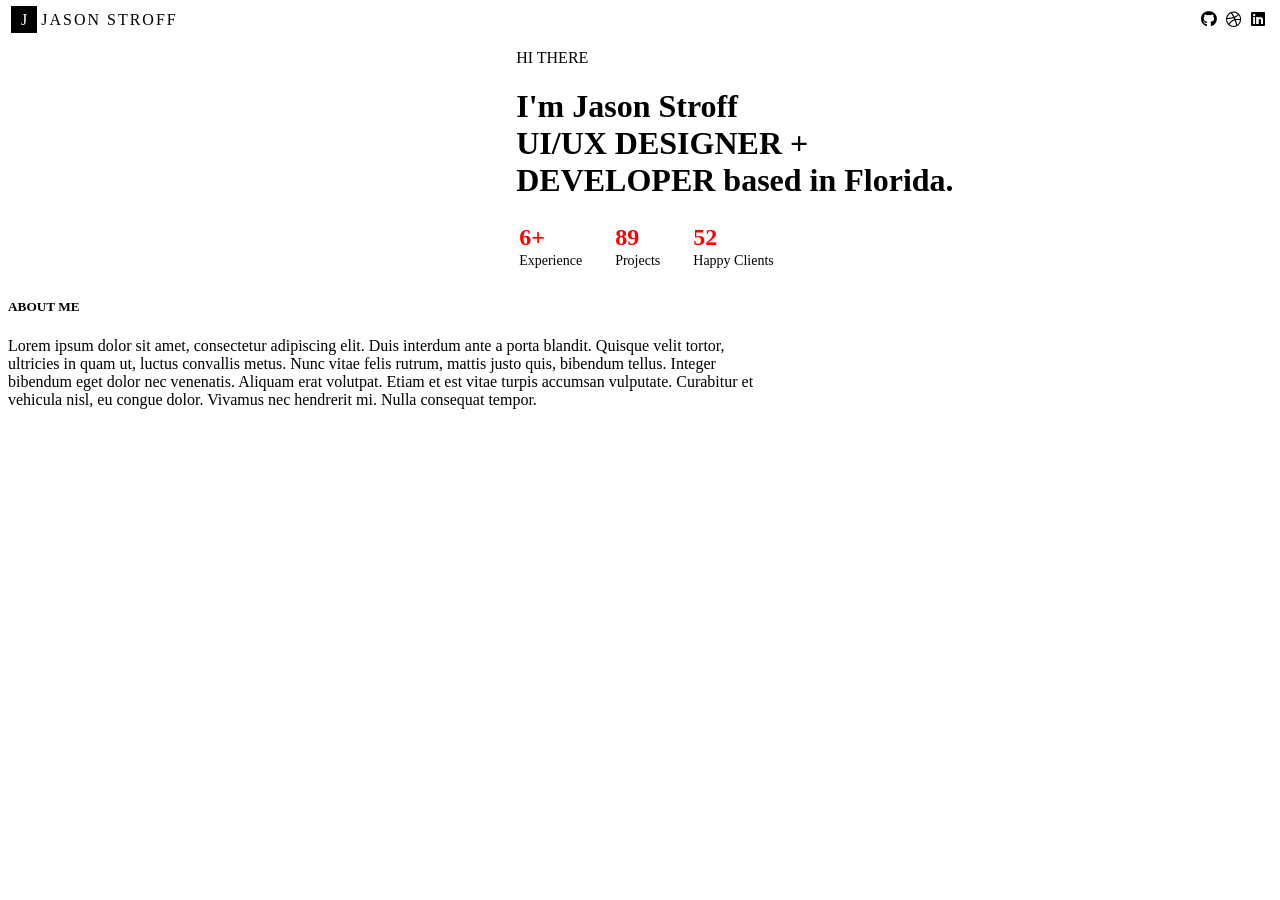
==== Buoi 2/index.html @ 2367d32c "finish buoi 2" ====
<!doctype html>
<html>
  <head>
    <meta charset="UTF-8" />
    <title>Table Layout</title>

    <!-- ICON -->
    <link
      href="https://cdnjs.cloudflare.com/ajax/libs/font-awesome/6.5.0/css/all.min.css"
      rel="stylesheet"
    />

    <link rel="stylesheet" href="style.css" />
  </head>
  <body>
    <table class="main-table" width="100%">
      <tr>
        <td>
          <span class="icon">J</span>
          <span class="letter">JASON STROFF</span>
        </td>

        <td class="icons" style="text-align: right">
          <i class="fab fa-github"></i>
          <i class="fab fa-dribbble"></i>
          <i class="fab fa-linkedin"></i>
        </td>
      </tr>
      <tr>
        <td width="40%">
          <img
            src="https://encrypted-tbn0.gstatic.com/images?q=tbn:ANd9GcQGuA_EI41q8TSafMqCG-p8vvQbH3hn0BWDn3BbEyZbUPL7iiRV"
            alt=""
          />
        </td>
        <td width="60%">
          <p>HI THERE</p>
          <h1>
            I'm Jason Stroff <br />
            UI/UX DESIGNER + <br />
            DEVELOPER based in Florida.
          </h1>
          <table class="info">
            <tr>
              <td>
                <span class="number"><b>6+</b></span> <br />
                <span class="dp">Experience</span>
              </td>
              <td>
                <span class="number"><b>89</b></span
                ><br />
                <span class="dp">Projects</span>
              </td>
              <td>
                <span class="number"><b>52</b></span
                ><br />
                <span class="dp">Happy Clients</span>
              </td>
            </tr>
          </table>
        </td>
      </tr>
      <tr></tr>
    </table>
    <h5 class="text">ABOUT ME</h5>
    <p>
      Lorem ipsum dolor sit amet, consectetur adipiscing elit. Duis interdum
      ante a porta blandit. Quisque velit tortor,<br />
      ultricies in quam ut, luctus convallis metus. Nunc vitae felis rutrum,
      mattis justo quis, bibendum tellus. Integer <br />
      bibendum eget dolor nec venenatis. Aliquam erat volutpat. Etiam et est
      vitae turpis accumsan vulputate. Curabitur et <br />vehicula nisl, eu
      congue dolor. Vivamus nec hendrerit mi. Nulla consequat tempor.
    </p>
  </body>
</html>
---- Buoi 2/style.css ----
.icon {
  background: black;
  color: white;
  padding: 5px 10px;
}
.letter {
  letter-spacing: 2px;
}
.icons i {
  margin-left: 5px;
}
.icons {
  text-align: right;
  padding-right: 5px;
}
.info td {
  padding-right: 30px;
}
.number {
  color: red;
  font-size: 24px;
}
.dp {
  font-size: 14px;
}
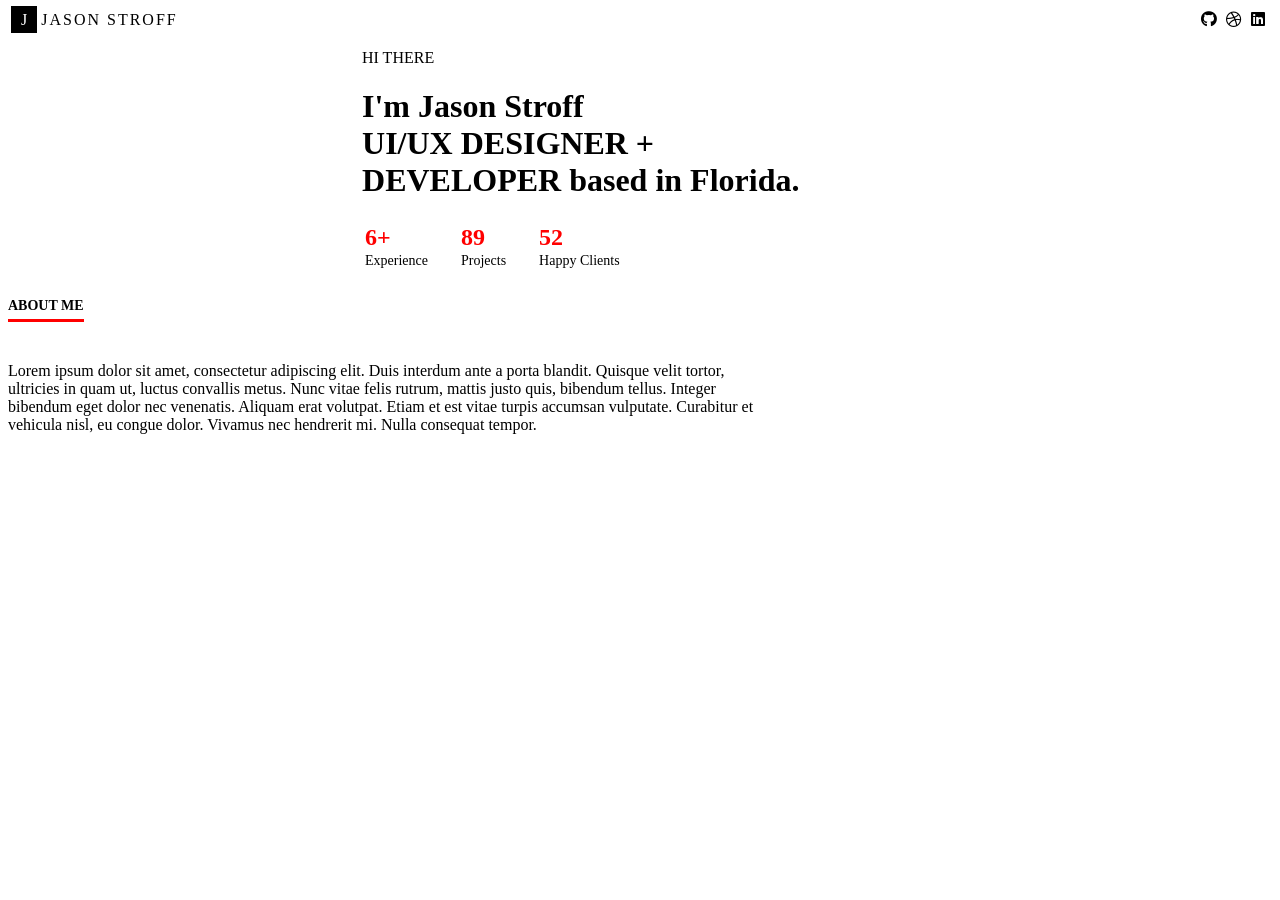
==== commit 83d09e07: "hi" ====
--- a/Buoi 2/index.html
+++ b/Buoi 2/index.html
@@ -27,13 +27,14 @@
         </td>
       </tr>
       <tr>
-        <td width="40%">
+        <td>
           <img
             src="https://encrypted-tbn0.gstatic.com/images?q=tbn:ANd9GcQGuA_EI41q8TSafMqCG-p8vvQbH3hn0BWDn3BbEyZbUPL7iiRV"
             alt=""
           />
         </td>
-        <td width="60%">
+
+        <td class="box">
           <p>HI THERE</p>
           <h1>
             I'm Jason Stroff <br />
@@ -60,7 +61,6 @@
           </table>
         </td>
       </tr>
-      <tr></tr>
     </table>
     <h5 class="text">ABOUT ME</h5>
     <p>
--- a/Buoi 2/style.css
+++ b/Buoi 2/style.css
@@ -23,3 +23,9 @@
 .dp {
   font-size: 14px;
 }
+.text {
+  font-size: 14px;
+  border-bottom: 3px solid red;
+  display: inline-block;
+  padding-bottom: 5px;
+}
